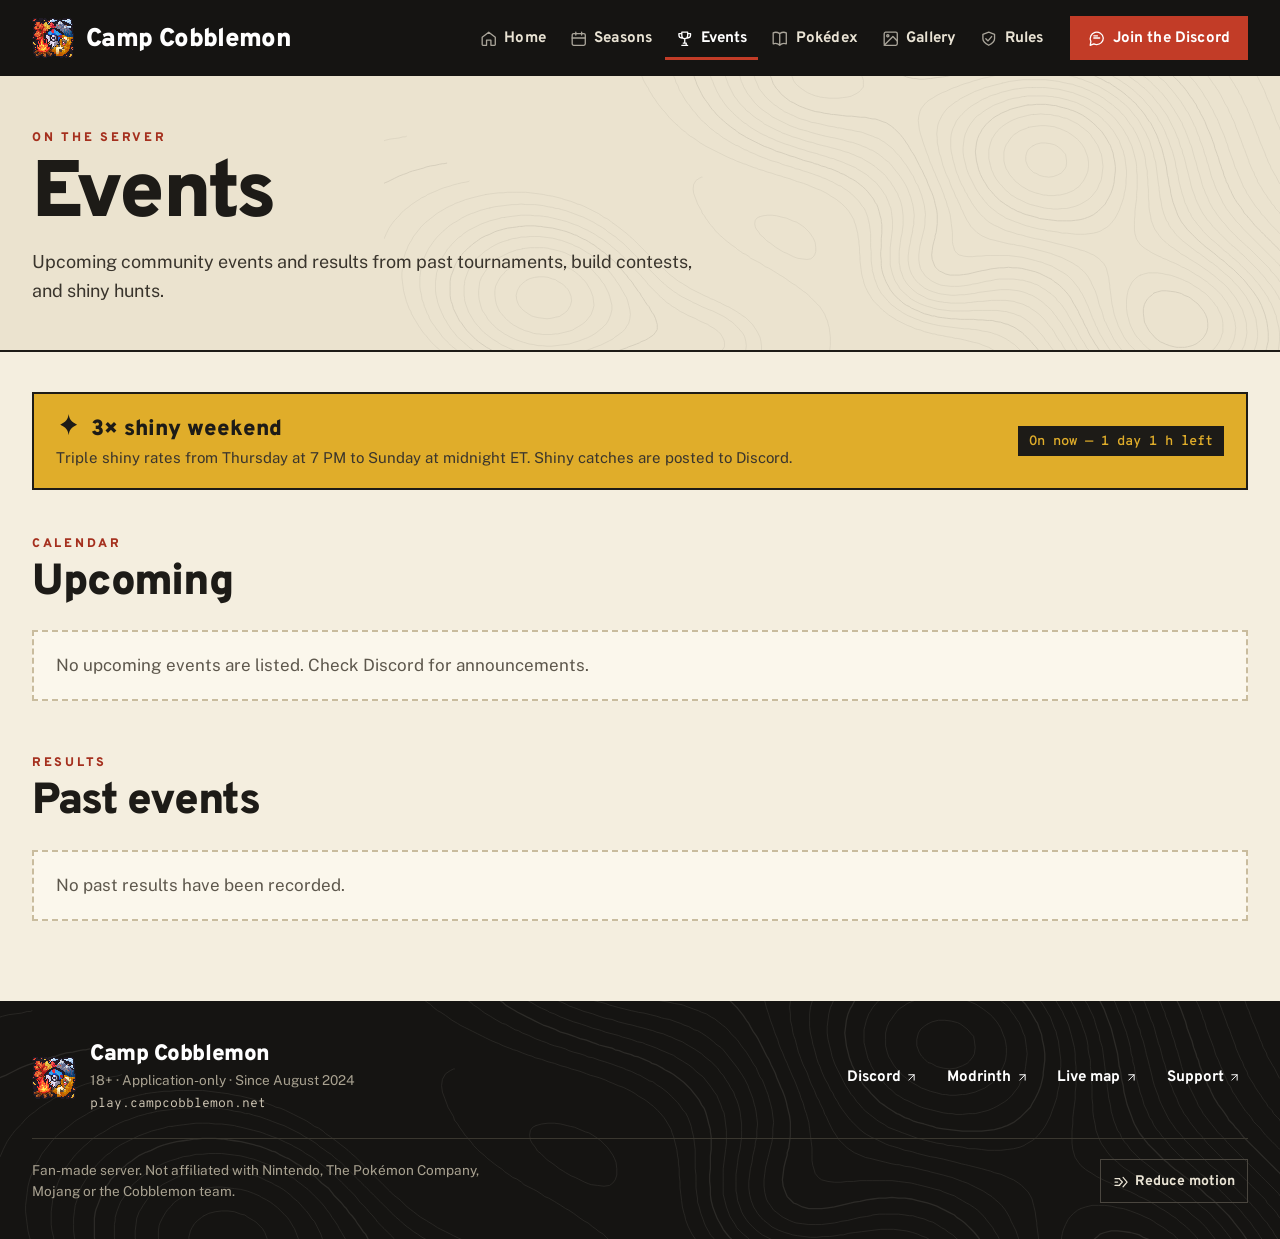
==== events.html @ f48741c9 "Brochure redesign: fix reviewer issues - Pokedex/Gallery no longer vanish on short screens: arrival " ====
<!doctype html>
<html lang="en">
<head>
  <meta charset="utf-8">
  <meta name="viewport" content="width=device-width, initial-scale=1">
  <title>Events · Camp Cobblemon</title>
  <meta name="description" content="Camp Cobblemon events: tournaments, build contests, shiny hunts — upcoming and past, with results and trophies.">
  <meta property="og:site_name" content="Camp Cobblemon">
  <meta property="og:type" content="website">
  <meta property="og:url" content="https://campcobblemon.net/events.html">
  <meta property="og:title" content="Events · Camp Cobblemon">
  <meta property="og:description" content="Tournaments, build contests, shiny hunts — upcoming and past, with results and trophies.">
  <meta property="og:image" content="https://campcobblemon.net/assets/season2/banner.jpg">
  <meta name="twitter:card" content="summary_large_image">
  <meta name="theme-color" content="#151412">
  <link rel="icon" href="assets/logo.png">
  <link rel="preconnect" href="https://fonts.googleapis.com">
  <link rel="preconnect" href="https://fonts.gstatic.com" crossorigin>
  <link href="https://fonts.googleapis.com/css2?family=Overpass:wght@600;700;800;900&family=Overpass+Mono:wght@500;600&family=Public+Sans:wght@400;500;600;700&display=swap" rel="stylesheet">
  <script>try{document.documentElement.setAttribute("data-motion",matchMedia("(prefers-reduced-motion: reduce)").matches||localStorage.getItem("camp-motion")==="reduced"?"reduced":"full")}catch(e){}</script>
  <link rel="stylesheet" href="site.css?v=4ede66f1">
</head>
<body>
<a class="skip-link" href="#main">Skip to content</a>

<header class="site-header">
  <div class="wrap">
    <a class="brand" href="index.html"><img src="assets/logo.png" alt=""><span>Camp Cobblemon</span></a>
    <button class="nav-toggle" type="button" aria-expanded="false" aria-controls="primary-nav" hidden><svg class="icon" aria-hidden="true" focusable="false"><use href="assets/icons.svg#menu"></use></svg>Menu</button>
    <nav class="nav" id="primary-nav" aria-label="Main navigation">
      <a href="index.html"><svg class="icon" aria-hidden="true" focusable="false"><use href="assets/icons.svg#home"></use></svg>Home</a>
      <a href="seasons.html"><svg class="icon" aria-hidden="true" focusable="false"><use href="assets/icons.svg#calendar"></use></svg>Seasons</a>
      <a href="events.html" class="active" aria-current="page"><svg class="icon" aria-hidden="true" focusable="false"><use href="assets/icons.svg#events"></use></svg>Events</a>
      <a href="pokedex.html"><svg class="icon" aria-hidden="true" focusable="false"><use href="assets/icons.svg#book"></use></svg>Pokédex</a>
      <a href="gallery.html"><svg class="icon" aria-hidden="true" focusable="false"><use href="assets/icons.svg#gallery"></use></svg>Gallery</a>
      <a href="rules.html"><svg class="icon" aria-hidden="true" focusable="false"><use href="assets/icons.svg#shield"></use></svg>Rules</a>
      <a class="btn btn-primary" data-link="discord" href="https://discord.com/invite/fWGNXbbjsd" target="_blank" rel="noopener"><svg class="icon" aria-hidden="true" focusable="false"><use href="assets/icons.svg#chat"></use></svg>Join the Discord</a>
    </nav>
  </div>
</header>

<main id="main" tabindex="-1">

  <div class="page-head">
    <div class="wrap">
      <p class="kicker">On the server</p>
      <h1>Events</h1>
      <p class="lede">Upcoming community events and results from past tournaments, build contests, and shiny hunts.</p>
    </div>
  </div>

  <div class="wrap page-body">

    <div class="strip" id="shiny-strip">
      <div class="strip-main"><span class="strip-title"><svg class="icon" aria-hidden="true" focusable="false"><use href="assets/icons.svg#sparkle"></use></svg>3× shiny weekend</span><span class="strip-sub">Triple shiny rates from Thursday at 7 PM to Sunday at midnight ET. Shiny catches are posted to Discord.</span></div>
      <span class="tag" id="shiny-status">Checking…</span>
    </div>

    <section class="section">
      <div class="section-head"><div><p class="kicker">Calendar</p><h2>Upcoming</h2></div></div>
      <div class="event-list" id="events-upcoming"><p class="empty">Loading…</p></div>
    </section>

    <section class="section">
      <div class="section-head"><div><p class="kicker">Results</p><h2>Past events</h2></div></div>
      <div class="event-list" id="events-past"></div>
    </section>

  </div>

</main>

<footer class="site-footer">
  <div class="wrap">
    <div class="foot-brand"><img src="assets/logo.png" alt="" width="44" height="44"><div><strong>Camp Cobblemon</strong><span>18+ · Application-only · Since August 2024</span><span class="mono" data-address>play.campcobblemon.net</span></div></div>
    <nav aria-label="Footer links">
      <a data-link="discord" href="https://discord.com/invite/fWGNXbbjsd" target="_blank" rel="noopener">Discord<svg class="icon trail" aria-hidden="true" focusable="false"><use href="assets/icons.svg#external"></use></svg></a>
      <a data-link="modrinth" href="https://modrinth.com/modpack/camp-cobblemon-modpack" target="_blank" rel="noopener">Modrinth<svg class="icon trail" aria-hidden="true" focusable="false"><use href="assets/icons.svg#external"></use></svg></a>
      <a data-link="map" href="https://map.campcobblemon.net" target="_blank" rel="noopener">Live map<svg class="icon trail" aria-hidden="true" focusable="false"><use href="assets/icons.svg#external"></use></svg></a>
      <a data-link="paypal" href="https://paypal.me/campcobblemon" target="_blank" rel="noopener">Support<svg class="icon trail" aria-hidden="true" focusable="false"><use href="assets/icons.svg#external"></use></svg></a>
    </nav>
    <div class="foot-base">
      <p class="foot-note">Fan-made server. Not affiliated with Nintendo, The Pokémon Company, Mojang or the Cobblemon team.</p>
      <button class="motion-toggle" type="button" data-motion-toggle aria-pressed="false" hidden><svg class="icon" aria-hidden="true" focusable="false"><use href="assets/icons.svg#motion"></use></svg><span>Reduce motion</span></button>
    </div>
  </div>
</footer>

<script src="content.js?v=744ba8bd"></script>
<script src="site.js?v=68fffde1"></script>
</body>
</html>
---- site.css ----
/* Camp Cobblemon: a park-brochure field guide.
   Black bands, map-paper cream, trail red. Overpass for display, Public Sans for reading,
   Overpass Mono for data. Square corners; hard offset shadows on the panels that matter. */

:root {
  --band: #151412; --band-2: #2a2824; --band-line: #3a372f;
  --paper: #f4eedf; --paper-2: #ebe3cf; --paper-3: #e1d7bf; --card: #fbf7ec; --white: #fffaf0;
  --ink: #1d1b17; --ink-2: #3a352d; --muted: #5d574c; --line: #d8ccb2;
  --red: #c23c27; --red-2: #a5301e; --gold: #e0ad2a; --water: #3e7891; --green: #2f7a45;
  --on-band: #f4eedf; --on-band-2: #cfc6b4; --on-band-3: #a9a291;
  --head: "Overpass", "Segoe UI", system-ui, sans-serif;
  --body: "Public Sans", "Segoe UI", system-ui, sans-serif;
  --mono: "Overpass Mono", ui-monospace, Consolas, monospace;
  --shadow: 6px 6px 0 rgba(0, 0, 0, .33);
  --gutter: 32px;
}

/* ---------- base ---------- */
* { box-sizing: border-box; }
[hidden] { display: none !important; }
html { -webkit-text-size-adjust: 100%; }
body { margin: 0; background: var(--paper); color: var(--ink); font: 1.0625rem/1.6 var(--body); }
img { max-width: 100%; }
a { color: inherit; text-decoration-color: var(--red); text-decoration-thickness: 1.5px; text-underline-offset: .22em; }
a:hover { color: var(--red-2); }
p { margin: 0; }
h1, h2, h3 { margin: 0; font-family: var(--head); font-weight: 900; line-height: 1.05; letter-spacing: -.025em; overflow-wrap: break-word; }
h2 { font-size: clamp(2rem, 3.4vw, 2.875rem); letter-spacing: -.03em; }
button { font: inherit; }
.wrap { max-width: 1280px; margin: 0 auto; padding-inline: var(--gutter); }
.mono { font-family: var(--mono); }
.muted { color: var(--muted); }
.faint { color: var(--muted); }
.sr-only { position: absolute; width: 1px; height: 1px; padding: 0; margin: -1px; overflow: hidden; clip-path: inset(50%); white-space: nowrap; border: 0; }
:focus-visible { outline: 3px solid var(--water); outline-offset: 3px; }
.site-header :focus-visible, .site-footer :focus-visible, .sheet-head :focus-visible, .compare-tray :focus-visible,
.modal-hd :focus-visible, .lightbox :focus-visible, .landscape-credit:focus-visible, .video-toggle:focus-visible { outline-color: var(--gold); }
.skip-link { position: fixed; top: 12px; left: 12px; z-index: 100; padding: 12px 18px 10px; background: var(--band); color: var(--on-band); font: 800 1rem var(--head); border: 2px solid var(--gold); transform: translateY(-200%); }
.skip-link:focus { transform: none; color: var(--on-band); }

/* Icons accompany text; decorative SVGs are hidden from assistive technology. */
.icon { display: inline-block; width: 1.15em; height: 1.15em; flex-shrink: 0; vertical-align: -.18em; pointer-events: none; }
a > .icon:first-child, button > .icon:first-child, .lbl > .icon:first-child, label > .icon:first-child, .tag > .icon:first-child, .strip-title > .icon:first-child { margin-right: .45em; }
.icon.trail { width: .85em; height: .85em; margin-left: .3em; vertical-align: -.08em; }

/* small letter-spaced labels */
.kicker { margin: 0 0 10px; font: 800 .78rem/1 var(--head); letter-spacing: .22em; text-transform: uppercase; color: var(--red-2); }
.lbl { display: inline-block; margin-right: 6px; font: 800 .75rem/1.4 var(--head); letter-spacing: .14em; text-transform: uppercase; color: var(--muted); }
.tag { display: inline-flex; align-items: center; align-self: flex-start; padding: 5px 8px 3px; border: 1.5px solid var(--ink); background: transparent; color: var(--ink); font: 800 .6875rem/1.1 var(--head); letter-spacing: .14em; text-transform: uppercase; white-space: nowrap; }
.current .tag, .tag.current { background: var(--red); border-color: var(--red); color: #fff; }
.upcoming .tag { background: var(--ink); color: var(--paper); }
.tag.shiny-badge { background: var(--gold); border-color: var(--gold); color: var(--ink); }
.panel-hd { margin: 0; display: flex; justify-content: space-between; gap: 12px; padding: 10px 16px 8px; background: var(--band); color: var(--on-band); font: 800 .72rem/1.2 var(--head); letter-spacing: .18em; text-transform: uppercase; }

/* pictogram squares, numbered like the places on a park map */
.picto { position: relative; flex: none; display: grid; place-items: center; width: 40px; height: 40px; border-radius: 4px; background: var(--band); color: #fff; }
.picto .icon { width: 22px; height: 22px; margin: 0; vertical-align: 0; }
.picto b { position: absolute; top: -8px; right: -8px; display: grid; place-items: center; width: 22px; height: 22px; padding-top: 2px; border: 2px solid var(--paper); border-radius: 50%; background: var(--red); color: #fff; font: 900 .72rem/1 var(--head); }

/* ---------- buttons, links, pills ---------- */
.btn { display: inline-flex; align-items: center; justify-content: center; max-width: 100%; min-height: 46px; padding: 12px 18px 10px; border: 2px solid var(--ink); border-radius: 0; background: transparent; color: var(--ink); font: 800 1rem/1.15 var(--head); letter-spacing: .01em; text-decoration: none; cursor: pointer; }
.btn-primary { background: var(--red); border-color: var(--red); color: #fff; }
.btn-primary:hover { background: var(--red-2); border-color: var(--red-2); color: #fff; }
.btn-outline { background: var(--white); }
.btn-outline:hover { background: var(--ink); color: var(--paper); }
.btn-dark { background: var(--ink); color: var(--paper); }
.btn-dark:hover { background: #000; color: #fff; }
.btn-lg { min-height: 52px; padding: 14px 22px 12px; font-size: 1.0625rem; }
.more { display: inline-flex; align-items: center; gap: 8px; min-height: 44px; font: 800 .95rem/1.2 var(--head); color: var(--ink); text-decoration: underline; text-decoration-color: var(--red); text-decoration-thickness: 2px; text-underline-offset: 5px; }
.more > .icon { width: 1em; height: 1em; }
.actions { display: flex; flex-wrap: wrap; align-items: center; gap: 12px; }

.pill { display: inline-flex; align-items: center; justify-content: center; min-height: 44px; padding: 9px 14px 7px; border: 2px solid var(--ink); border-radius: 0; background: var(--white); color: var(--ink); font: 700 .9375rem/1.1 var(--head); cursor: pointer; }
.pill:hover { background: var(--paper-2); }
.pill.active { background: var(--ink); color: var(--paper); }
.pill:disabled { opacity: .45; cursor: default; background: var(--white); }
.pill.small { padding: 8px 12px 6px; font-size: .875rem; }
.pill .faint { margin-left: 6px; font: 600 .78em var(--mono); color: inherit; opacity: .72; font-variant-numeric: tabular-nums; }

/* ---------- header band ---------- */
.site-header { background: var(--band); color: var(--on-band); }
.site-header .wrap { display: flex; flex-wrap: wrap; align-items: center; gap: 12px 20px; min-height: 76px; padding-block: 14px; }
.brand { display: flex; align-items: center; gap: 12px; min-width: 0; min-height: 44px; color: #fff; text-decoration: none; }
.brand:hover { color: var(--gold); }
.brand img { width: 42px; height: 42px; flex-shrink: 0; image-rendering: pixelated; }
.brand span { padding-top: 4px; font: 900 1.6rem/1 var(--head); letter-spacing: -.025em; white-space: nowrap; }
.nav { display: flex; flex-wrap: wrap; align-items: center; gap: 2px; margin-left: auto; }
.nav a { display: inline-flex; align-items: center; min-height: 44px; padding: 10px 11px 8px; color: #e9e3d4; font: 700 .95rem/1 var(--head); letter-spacing: .01em; text-decoration: none; }
.nav a .icon { opacity: .7; }
.nav a:hover { background: var(--band-2); color: #fff; }
.nav a.active { color: #fff; box-shadow: inset 0 -3px var(--red); }
.nav a.active .icon { opacity: 1; }
.nav .btn { margin-left: 14px; padding: 12px 16px 10px; color: #fff; }
.nav .btn:hover { background: var(--red-2); color: #fff; }
.nav .btn .icon { opacity: 1; }
.nav-toggle { display: inline-flex; align-items: center; margin-left: auto; min-height: 44px; padding: 9px 14px 7px; border: 2px solid #4a463f; background: none; color: #fff; font: 800 .95rem/1 var(--head); cursor: pointer; }
.nav-toggle:hover, .nav-toggle[aria-expanded="true"] { background: var(--band-2); border-color: #8a8478; }

/* ---------- footer band ---------- */
.site-footer { position: relative; isolation: isolate; overflow: hidden; background: var(--band); color: var(--on-band-2); font-size: .9rem; }
.site-footer::before { content: ""; position: absolute; inset: 0; z-index: -1; background: var(--on-band); opacity: .1;
  -webkit-mask: url(assets/contours.svg) right center / cover no-repeat; mask: url(assets/contours.svg) right center / cover no-repeat; }
.site-footer .wrap { display: grid; grid-template-columns: minmax(0, 1fr) auto; align-items: center; gap: 24px 36px; padding-block: 40px 36px; }
.foot-brand { display: flex; align-items: center; gap: 14px; }
.foot-brand img { width: 44px; height: 44px; image-rendering: pixelated; }
.foot-brand strong { display: block; padding-top: 3px; color: #fff; font: 900 1.4rem/1 var(--head); letter-spacing: -.02em; }
.foot-brand span { display: block; margin-top: 4px; font-size: .85rem; color: var(--on-band-3); }
.foot-brand .mono { margin-top: 2px; font-size: .8rem; color: var(--on-band-2); }
.site-footer nav { display: flex; flex-wrap: wrap; justify-content: flex-end; gap: 4px 22px; }
.site-footer nav a { display: inline-flex; align-items: center; min-height: 44px; color: #fff; font: 700 .95rem/1 var(--head); text-decoration: none; }
.site-footer nav a:hover { color: var(--gold); }
.foot-base { grid-column: 1 / -1; display: flex; flex-wrap: wrap; align-items: center; justify-content: space-between; gap: 14px 24px; padding-top: 20px; border-top: 1px solid var(--band-line); }
.foot-note { max-width: 60ch; color: var(--on-band-3); font-size: .85rem; }
.motion-toggle { display: inline-flex; align-items: center; min-height: 44px; padding: 9px 12px 7px; border: 1.5px solid #4a463f; background: transparent; color: #e9e3d4; font: 700 .875rem/1 var(--head); cursor: pointer; }
.motion-toggle:hover { border-color: #8a8478; color: #fff; }
.motion-toggle[aria-pressed="true"] { background: var(--gold); border-color: var(--gold); color: var(--ink); }
.motion-toggle:disabled { cursor: default; }

/* ---------- sections ---------- */
.section { display: flex; flex-direction: column; gap: 24px; padding-block: 72px; }
.section > .wrap { display: flex; flex-direction: column; gap: 24px; width: 100%; min-width: 0; }
#support { padding-top: 0; }
.section-head { display: flex; flex-wrap: wrap; align-items: flex-end; justify-content: space-between; gap: 12px 24px; }
.section-head > div > .kicker:last-child { margin-bottom: 0; }
.section-head > p { color: var(--muted); font-size: .9rem; }
.card { display: flex; flex-direction: column; gap: 8px; min-width: 0; padding: 22px; background: var(--card); border: 1.5px solid var(--line); }
.card p { color: var(--ink-2); font-size: 1rem; }
.empty { color: var(--muted); padding: 8px 0; }
.results-count { font: 600 .85rem/1.4 var(--mono); color: var(--muted); }

/* sub-page heads: a paper band with quiet contour lines */
.page-head { position: relative; isolation: isolate; overflow: hidden; background: var(--paper-2); border-bottom: 2px solid var(--ink); }
.page-head::before { content: ""; position: absolute; inset: 0 0 0 30%; z-index: -1; background: var(--ink); opacity: .11;
  -webkit-mask: url(assets/contours.svg) left center / cover no-repeat; mask: url(assets/contours.svg) left center / cover no-repeat; }
.page-head .wrap { display: flex; flex-direction: column; align-items: flex-start; gap: 14px; padding-block: 56px 44px; }
.page-head .kicker { margin: 0; }
.page-head h1 { font-size: clamp(2.75rem, 7vw, 5rem); line-height: .95; letter-spacing: -.035em; }
.page-head .lede { max-width: 62ch; font-size: 1.125rem; color: var(--ink-2); text-wrap: pretty; }
.page-meta { padding: 5px 9px 3px; border: 1.5px solid var(--ink); background: var(--white); font-size: .85rem; font-weight: 600; }
.page-body { padding-block: 40px 80px; }
.page-body > .section { padding-block: 0 56px; }
.page-body > .section:last-child { padding-bottom: 0; }

/* dropdowns */
.dropdown { min-width: 0; padding: 0 20px; background: var(--card); border: 1.5px solid var(--ink); }
.dropdown summary { display: flex; flex-wrap: wrap; align-items: center; gap: 4px 12px; padding: 14px 0 12px; list-style: none; cursor: pointer; font: 800 1.125rem/1.2 var(--head); }
.dropdown summary::-webkit-details-marker { display: none; }
.dropdown summary::before { content: "+"; display: grid; place-items: center; width: 24px; height: 24px; padding-top: 2px; background: var(--band); color: var(--on-band); font: 900 1rem/1 var(--head); }
.dropdown[open] summary::before { content: "\2212"; }
.dropdown summary .faint { font: 600 .85rem var(--mono); }

/* ---------- home: season strip ---------- */
.season-announcement { background: var(--paper-2); border-bottom: 2px solid var(--ink); font-size: .9375rem; }
.season-announcement .wrap { display: flex; flex-wrap: wrap; align-items: center; gap: 8px 16px; padding-block: 9px; }
.season-announcement .tag { background: var(--red); border-color: var(--red); color: #fff; }
.season-announcement a { display: inline-flex; align-items: center; gap: 6px; min-height: 36px; margin-left: auto; font: 800 .9375rem var(--head); }

/* ---------- home: video hero with a brochure panel ---------- */
.hero { position: relative; isolation: isolate; overflow: hidden; background: var(--band); border-bottom: 2px solid var(--ink); }
.hero-landscape { position: absolute; inset: 0; z-index: -2; width: 100%; height: 100%; object-fit: cover; object-position: center 45%; }
.hero::after { content: ""; position: absolute; inset: 0; z-index: -1; background: linear-gradient(90deg, rgba(21, 20, 18, .5), rgba(21, 20, 18, .12) 48%, rgba(21, 20, 18, 0) 70%); }
.hero-inner { display: flex; align-items: center; justify-content: space-between; gap: 24px; min-height: clamp(560px, 76vh, 760px); padding-block: 48px; }
.hero-panel { width: min(500px, 100%); background: var(--paper); border: 2px solid var(--band); box-shadow: var(--shadow); }
.hero-copy { display: flex; flex-direction: column; align-items: flex-start; gap: 16px; padding: 22px 24px 20px; }
.hero h1 { font-size: clamp(2.125rem, 3.3vw, 2.75rem); line-height: 1; letter-spacing: -.03em; }
.hero h1 span { color: var(--red); }
.hero .lede { color: var(--ink-2); font-size: 1.0625rem; line-height: 1.55; text-wrap: pretty; }
.server-address { display: flex; flex-direction: column; align-items: flex-start; gap: 6px; width: 100%; padding-top: 14px; border-top: 1.5px solid var(--line); }
.server-address .lbl { margin: 0; }
.server-address button { min-height: 44px; padding: 9px 12px 7px; border: 1.5px solid var(--ink); background: #fff; color: var(--ink); font: 600 1rem/1.2 var(--mono); cursor: pointer; overflow-wrap: anywhere; text-align: left; }
.server-address button:hover { background: var(--ink); color: var(--paper); }
.copy-error { color: var(--red-2); font-size: .875rem; }
.status { display: flex; flex-wrap: wrap; align-items: center; gap: 6px 10px; font: 600 .875rem/1.3 var(--mono); }
.status-text { font-weight: 600; }
.status-players { color: var(--muted); }
.dot { width: 9px; height: 9px; flex-shrink: 0; border-radius: 50%; background: #8f887a; }
.online .dot { background: #2fa65f; box-shadow: 0 0 0 3px rgba(47, 166, 95, .22); }
.offline .dot { background: var(--red); }
.status .tag { font-family: var(--mono); font-weight: 600; letter-spacing: .02em; text-transform: none; font-size: .78rem; }
.hero-note { font: 600 .8rem/1.3 var(--mono); color: var(--muted); }
.hero-tools { flex: none; align-self: flex-end; display: flex; align-items: stretch; gap: 6px; }
.landscape-credit { display: flex; flex-direction: column; justify-content: center; gap: 2px; min-height: 44px; padding: 8px 12px 6px; background: rgba(21, 20, 18, .82); color: #fff; font: 600 .78rem/1.3 var(--mono); text-decoration: none; }
.video-toggle { flex: none; display: grid; place-items: center; width: 44px; min-height: 44px; padding: 0; border: 0; background: rgba(21, 20, 18, .82); color: #fff; cursor: pointer; }
.video-toggle:hover { color: var(--gold); }
.video-toggle .icon { width: 18px; height: 18px; margin: 0; }
.landscape-credit span { color: var(--on-band-2); }
.landscape-credit strong { font: 800 .95rem/1.2 var(--head); }
.landscape-credit:hover { color: var(--gold); }
.shiny-badge .icon { width: .95em; height: .95em; margin-right: .4em; vertical-align: -.12em; }

/* key strip under the hero, after a map key */
.key-strip { background: var(--paper); border-bottom: 2px solid var(--ink); }
.key-strip .wrap { display: grid; grid-template-columns: auto minmax(0, 1fr); align-items: center; gap: 12px 32px; padding-block: 16px; }
.key-title { font: 900 .8rem/1 var(--head); letter-spacing: .22em; text-transform: uppercase; }
.key-list { display: grid; grid-template-columns: repeat(4, minmax(0, 1fr)); gap: 4px 16px; margin: 0; padding: 0; list-style: none; }
.key-list a { display: flex; align-items: center; gap: 12px; min-height: 56px; padding: 6px; color: var(--ink); text-decoration: none; }
.key-list a:hover { background: var(--paper-2); color: var(--ink); }
.key-list strong { display: block; font: 800 1rem/1.15 var(--head); }
.key-list small { display: block; color: var(--muted); font-size: .8125rem; line-height: 1.3; }

/* custom Pokémon */
.camp-field-guide .wrap { display: grid; grid-template-columns: minmax(0, .9fr) minmax(0, 1.5fr); align-items: center; gap: 48px; }
.field-guide-copy { display: flex; flex-direction: column; align-items: flex-start; gap: 18px; }
.field-guide-copy .kicker { margin: 0; }
.field-guide-copy p:not(.kicker) { max-width: 40ch; color: var(--ink-2); }
.specimen-lineup { display: grid; grid-template-columns: repeat(3, minmax(0, 1fr)); gap: 16px; }
.specimen-lineup figure { margin: 0; min-width: 0; background: var(--card); border: 1.5px solid var(--ink); }
.specimen-lineup img { display: block; width: 100%; height: 210px; padding: 16px; object-fit: contain; border-bottom: 1.5px solid var(--ink); }
.specimen-lineup figcaption { display: flex; flex-direction: column; gap: 2px; padding: 10px 12px 9px; }
.specimen-lineup strong { font: 800 1rem/1.2 var(--head); }
.specimen-lineup figcaption span { font: 600 .75rem/1.3 var(--mono); color: var(--muted); }

/* field-guide art: a lit specimen card on faint graph paper */
.art, .specimen-lineup img { background-color: #f1e8cf;
  background-image: linear-gradient(rgba(120, 90, 50, .07) 1px, transparent 1px), linear-gradient(90deg, rgba(120, 90, 50, .07) 1px, transparent 1px), radial-gradient(ellipse at 50% 65%, #fffaf0 0%, #f1e8cf 62%, #e4d8b9 100%);
  background-size: 22px 22px, 22px 22px, 100% 100%; background-position: center; }

/* community builds */
.camp-gallery { background: var(--paper-2); border-block: 2px solid var(--ink); }
.camp-gallery .wrap { display: grid; grid-template-columns: minmax(0, 1fr) minmax(0, 2.6fr); align-items: start; gap: 36px; }
.builds-copy { align-self: center; display: flex; flex-direction: column; align-items: flex-start; gap: 14px; }
.builds-copy .kicker { margin: 0; }
.gallery-note { color: var(--ink-2); }
.thumbs-3 { display: grid; grid-template-columns: minmax(0, 2fr) minmax(0, 1fr); gap: 14px; }
.thumbs-3 a { position: relative; display: block; overflow: hidden; background: var(--band); border: 2px solid var(--ink); color: var(--ink); text-decoration: none; }
.thumbs-3 img { display: block; width: 100%; height: auto; aspect-ratio: 16 / 9; object-fit: cover; }
.thumbs-3 a:first-child { grid-row: 1 / span 2; }
.thumbs-3 a:first-child img { position: absolute; inset: 0; height: 100%; aspect-ratio: auto; }
.ph-cap { position: absolute; left: 0; bottom: 0; display: flex; align-items: center; gap: 8px; max-width: calc(100% - 16px); padding: 6px 10px 4px 6px; background: var(--paper); border-top: 2px solid var(--ink); border-right: 2px solid var(--ink); font: 800 .8125rem/1.2 var(--head); }
.ph-cap b { flex: none; display: grid; place-items: center; width: 20px; height: 20px; padding-top: 2px; border-radius: 50%; background: var(--red); color: #fff; font: 900 .6875rem/1 var(--head); }

/* how to join: the back of the brochure */
.sheet { background: var(--card); border: 2px solid var(--ink); box-shadow: var(--shadow); }
.sheet-head { position: relative; isolation: isolate; overflow: hidden; display: grid; grid-template-columns: auto minmax(0, 1fr) auto; align-items: end; gap: 16px 40px; padding: 28px 28px 24px; background: var(--band); color: #fff; }
.sheet-head::before { content: ""; position: absolute; inset: 0; z-index: -1; background: var(--on-band); opacity: .09;
  -webkit-mask: url(assets/contours.svg) center / cover no-repeat; mask: url(assets/contours.svg) center / cover no-repeat; }
.sheet-head .kicker { color: var(--gold); }
.join-intro { max-width: 46ch; color: var(--on-band-2); }
.sheet-head .more { color: #fff; text-decoration-color: var(--gold); }
.sheet-head .more:hover { color: var(--gold); }
.join-steps { display: grid; grid-template-columns: repeat(4, minmax(0, 1fr)); margin: 0; padding: 0; list-style: none; }
.join-steps .step { display: flex; flex-direction: column; align-items: flex-start; gap: 8px; padding: 26px 22px 22px; border-left: 1.5px solid var(--line); min-width: 0; }
.join-steps .step:first-child { border-left: 0; }
.join-steps .picto { width: 48px; height: 48px; margin-bottom: 8px; }
.join-steps .picto .icon { width: 26px; height: 26px; }
.join-steps .picto b { border-color: var(--card); }
.join-steps strong { font: 900 1.25rem/1.15 var(--head); letter-spacing: -.015em; }
.join-steps p { color: var(--ink-2); font-size: .975rem; overflow-wrap: anywhere; }
.join-steps p .mono { font-size: .92em; font-weight: 600; }
.join-steps .more { margin-top: auto; font-size: .9rem; }
.bot-note { display: flex; align-items: center; gap: 16px; padding: 16px 22px; background: var(--paper-2); border-top: 2px solid var(--ink); }
.bot-note img { flex: none; width: 64px; height: 64px; }
.bot-note p { color: var(--ink-2); font-size: .9375rem; line-height: 1.55; }
.discord-widget { margin-top: 8px; }
.discord-widget iframe { display: block; width: 100%; max-width: 500px; height: 380px; margin: 0 0 20px; border: 1.5px solid var(--ink); background: var(--card); }

/* modpack */
.modpack { background: var(--paper-2); border-block: 2px solid var(--ink); }
.chips { display: grid; grid-template-columns: repeat(4, minmax(0, 1fr)); gap: 0 24px; }
.chip { display: flex; gap: 8px; padding: 8px 0 6px; border-bottom: 1px solid #cdbf9f; font: 700 .9375rem/1.3 var(--head); }
.chip::before { content: ""; flex: none; width: 6px; height: 11px; margin: 2px 5px 0 3px; border: solid var(--red); border-width: 0 2.5px 2.5px 0; transform: rotate(45deg); }
.cards-4 { display: grid; grid-template-columns: repeat(4, minmax(0, 1fr)); gap: 16px; }
#modpack-ours { grid-template-columns: repeat(2, minmax(0, 1fr)); }
#modpack-ours .card { background: var(--white); border: 2px solid var(--ink); }
#modpack-ours strong { font: 900 1.15rem/1.2 var(--head); }
.modlist { padding-bottom: 18px; }
.modlist h3 { margin: 12px 0 8px; font-size: 1.05rem; letter-spacing: -.01em; }
.modlist h3 .faint { font: 600 .8rem var(--mono); }
.modlist ul { columns: 3; column-gap: 28px; margin: 0 0 18px; padding: 0; list-style: none; font-size: .9375rem; }
.modlist li { break-inside: avoid; padding: 3px 0; }
.modlist a { color: var(--ink-2); text-decoration: none; }
.modlist a:hover { color: var(--red-2); text-decoration: underline; }
.ours-tag { margin-left: 4px; padding: 2px 5px 1px; background: var(--red); color: #fff; font: 800 .6875rem/1 var(--head); letter-spacing: .12em; text-transform: uppercase; vertical-align: 2px; }

/* seasons on the home page */
.seasons { display: grid; grid-template-columns: repeat(3, minmax(0, 1fr)); background: var(--card); border: 2px solid var(--ink); }
a.season { gap: 10px; padding: 24px; border: 0; border-left: 1.5px solid var(--line); color: var(--ink); text-decoration: none; }
a.season:first-child { border-left: 0; }
a.season:hover { background: var(--white); color: var(--ink); }
.season h3 { font-size: 1.75rem; }
.season .dates { font: 600 .8125rem/1.4 var(--mono); color: var(--muted); }
.season p { font-size: .975rem; }

/* support */
.support { background: var(--card); border: 2px solid var(--ink); box-shadow: var(--shadow); }
.support-body { display: grid; grid-template-columns: minmax(0, 1fr) auto; align-items: center; gap: 24px 40px; padding: 28px; }
.support-copy { display: flex; flex-direction: column; gap: 12px; max-width: 66ch; }
.support-copy .kicker { margin: 0; }
.support-copy p:not(.kicker) { color: var(--ink-2); }
.goals { grid-column: 1 / -1; display: flex; flex-direction: column; gap: 14px; padding-top: 22px; border-top: 1.5px solid var(--line); }
.goals .section-head { align-items: baseline; }
.goals .section-head h3 { font-size: 1.25rem; }
.goals .section-head .muted { font: 600 .875rem var(--mono); }
.goal { padding: 14px 16px 16px; background: var(--white); border: 1.5px solid var(--ink); }
.goal-head { display: flex; flex-wrap: wrap; align-items: baseline; justify-content: space-between; gap: 6px 12px; }
.goal-head strong { font: 800 1.0625rem/1.25 var(--head); }
.goal-sum { font: 600 .875rem var(--mono); white-space: nowrap; font-variant-numeric: tabular-nums; }
.goal-sum .faint { color: var(--muted); }
.goal-detail { margin-top: 4px; color: var(--ink-2); font-size: .9375rem; }
.goal-bar { height: 10px; margin-top: 12px; background: var(--paper-3); overflow: hidden; }
.goal-bar i { display: block; height: 100%; background: repeating-linear-gradient(-45deg, var(--red) 0 8px, #d4523b 8px 16px); }
.goal.done .goal-bar i { background: var(--ink); }
.goal-sketch { margin: 12px 0 0; }
.goal-sketch img { display: block; width: 100%; max-width: 560px; background: #fff; border: 1.5px solid var(--ink); }
.goal-sketch figcaption { margin-top: 6px; font: 600 .75rem var(--mono); color: var(--muted); }

/* ---------- seasons page ---------- */
.season-full { display: flex; flex-direction: column; gap: 24px; padding: 48px 0; border-top: 2px solid var(--ink); scroll-margin-top: 24px; }
.season-full:first-child { padding-top: 8px; border-top: 0; }
.season-head { display: flex; align-items: center; gap: 32px; }
.season-logo { flex-shrink: 0; width: 160px; height: 160px; padding: 16px; background: var(--paper-2); border: 2px solid var(--ink); image-rendering: pixelated; }
.season-copy { display: flex; flex-direction: column; align-items: flex-start; gap: 10px; }
.season-copy h2 { font-size: clamp(2.5rem, 5vw, 4rem); line-height: .95; letter-spacing: -.035em; }
.season-copy .dates { font: 600 .875rem/1.4 var(--mono); color: var(--muted); }
.season-copy .blurb { max-width: 62ch; color: var(--ink-2); }
.season-copy .actions { margin-top: 6px; }
.season-banner { margin: 0; max-width: 960px; }
.season-banner img { display: block; width: 100%; height: auto; border: 2px solid var(--ink); }
.season-banner figcaption { margin-top: 8px; font: 600 .78rem var(--mono); color: var(--muted); }

/* photo grids (gallery + seasons) */
.grid-gallery { display: grid; grid-template-columns: repeat(2, minmax(0, 1fr)); gap: 32px 24px; }
.grid-gallery a { display: block; min-width: 0; color: var(--ink); text-decoration: none; }
.grid-gallery a:first-child { grid-column: 1 / -1; }
.grid-gallery figure { position: relative; margin: 0; overflow: hidden; background: var(--band); border: 2px solid var(--ink); }
.grid-gallery img { display: block; width: 100%; height: auto; aspect-ratio: 16 / 9; object-fit: cover; }
.grid-gallery a:first-child img { aspect-ratio: 21 / 9; max-height: 520px; }
.grid-gallery a:hover figure { box-shadow: var(--shadow); }
.grid-gallery a:hover .shot-title { color: var(--red-2); }
.grid-gallery .ph-cap { flex-direction: column; align-items: flex-start; gap: 2px; max-width: min(85%, 460px); padding: 8px 12px 6px; }
.shot-title { font: 800 1.0625rem/1.25 var(--head); }
.shot-meta { font: 600 .8rem/1.35 var(--mono); color: var(--muted); }
.back-top { align-self: flex-start; }

/* lightbox */
.lightbox { position: fixed; inset: 0; z-index: 50; display: none; align-items: center; justify-content: center; padding: 24px 76px; background: rgba(21, 20, 18, .96); }
.lightbox.open { display: flex; }
.lb-figure { display: flex; flex-direction: column; align-items: center; gap: 12px; max-width: 100%; margin: 0; }
.lightbox .lb-figure img { display: block; width: auto; height: auto; max-width: 100%; max-height: calc(100vh - 185px); max-height: calc(100dvh - 185px); object-fit: contain; border: 2px solid var(--on-band); }
.lb-caption { display: flex; flex-direction: column; align-items: center; gap: 4px; color: var(--on-band); text-align: center; }
.lb-caption .shot-meta { color: var(--on-band-3); }
.lightbox button { position: absolute; display: grid; place-items: center; width: 48px; height: 48px; padding: 0 0 4px; border: 2px solid var(--on-band); background: var(--band); color: var(--on-band); font: 400 2rem/1 var(--body); cursor: pointer; }
.lightbox button:hover { background: var(--red); border-color: var(--red); color: #fff; }
.lightbox button { z-index: 1; }
.lb-close { top: 16px; right: 16px; }
.lb-prev { top: 50%; left: 14px; transform: translateY(-50%); }
.lb-next { top: 50%; right: 14px; transform: translateY(-50%); }
.lb-help { position: absolute; left: 12px; right: 12px; bottom: 44px; pointer-events: none; color: var(--on-band-3); font: 600 .8rem var(--mono); text-align: center; }
.lb-count { position: absolute; left: 0; right: 0; bottom: 16px; pointer-events: none; color: var(--on-band-2); font: 600 .85rem var(--mono); text-align: center; }

/* ---------- events page ---------- */
.strip { display: flex; flex-wrap: wrap; align-items: center; justify-content: space-between; gap: 14px 24px; margin-bottom: 48px; padding: 18px 22px; background: var(--card); border: 2px solid var(--ink); }
.strip.on { background: var(--gold); }
.strip-main { display: flex; flex-direction: column; gap: 4px; }
.strip-title { font: 900 1.375rem/1.15 var(--head); }
.strip-title .icon { color: var(--red-2); vertical-align: -.12em; }
.strip.on .strip-title .icon { color: var(--ink); }
.strip-sub { color: var(--ink-2); font-size: .9375rem; }
.strip .tag { align-self: center; padding: 7px 10px 5px; background: var(--white); font: 600 .85rem/1.2 var(--mono); letter-spacing: 0; text-transform: none; white-space: normal; }
.strip.on .tag { background: var(--ink); border-color: var(--ink); color: var(--gold); }
.event-list { display: grid; grid-template-columns: repeat(2, minmax(0, 1fr)); gap: 16px; }
.event-list > .empty { grid-column: 1 / -1; display: flex; flex-direction: column; align-items: flex-start; gap: 12px; padding: 20px 22px; background: var(--card); border: 2px dashed #c9bc9e; }
.event { gap: 10px; border: 1.5px solid var(--ink); }
.event .when { font: 600 .85rem/1.4 var(--mono); color: var(--red-2); }
.event h3 { font-size: 1.5rem; }
.event .meta { color: var(--muted); font-size: .875rem; }
.event ol { display: flex; flex-direction: column; gap: 4px; margin: 4px 0 0; padding: 0; list-style: none; }
.event ol li .medal { display: inline-block; width: 26px; }
.event .trophy { padding: 4px 12px; border-left: 3px solid var(--gold); color: var(--ink-2); font-size: .9375rem; }

/* ---------- rules page ---------- */
.rules { display: flex; flex-direction: column; }
.rules section { display: grid; grid-template-columns: minmax(0, .7fr) minmax(0, 1.6fr); gap: 0 56px; padding: 40px 0; border-top: 2px solid var(--ink); }
.rules section:first-child { padding-top: 8px; border-top: 0; }
.rules-head { grid-column: 1; grid-row: 1 / span 12; align-self: start; position: sticky; top: 24px; }
.rules-head h2 { font-size: clamp(1.75rem, 2.6vw, 2.375rem); }
.rule { grid-column: 2; display: flex; flex-direction: column; gap: 6px; padding: 16px 0 18px; border-bottom: 1.5px solid var(--line); overflow-wrap: anywhere; }
.rules-head + .rule { padding-top: 0; }
.rule h3 { font-size: 1.3rem; letter-spacing: -.015em; }
.rule p { color: var(--ink-2); }
.rules-stamp { grid-column: 2; padding-top: 18px; font: 600 .85rem var(--mono); color: var(--muted); }

/* ---------- pokédex ---------- */
.filters { display: flex; flex-wrap: wrap; align-items: center; gap: 8px; }
.series-filters { margin-top: -10px; gap: 6px; }
.series-filters .pill { border-width: 1.5px; border-color: #b9ab8b; color: var(--ink-2); }
.series-filters .pill.active { border-color: var(--ink); color: var(--paper); }
.dex-tools { display: flex; flex-wrap: wrap; align-items: flex-start; gap: 16px 20px; padding: 18px 20px; background: var(--card); border: 2px solid var(--ink); }
.field { display: flex; flex-direction: column; gap: 8px; min-width: 0; }
.field label { display: flex; align-items: center; min-height: 18px; font: 800 .72rem/1 var(--head); letter-spacing: .16em; text-transform: uppercase; }
.field label .icon { width: 1.3em; height: 1.3em; margin-right: .35em; }
.field-hint { color: var(--muted); font-size: .85rem; }
.search-field { flex: 1 1 280px; }
.field .search { width: 100%; }
.search { min-width: min(220px, 100%); max-width: 100%; min-height: 46px; padding: 10px 12px; border: 2px solid var(--ink); border-radius: 0; background: #fff; color: var(--ink); font: 1rem var(--body); }
select.search { font: 700 .95rem var(--head); cursor: pointer; }
.search:focus { outline: none; box-shadow: 0 0 0 3px var(--water); }
.search::-webkit-search-cancel-button { -webkit-appearance: none; appearance: none; width: 16px; height: 16px; margin-left: 8px; background: var(--ink); cursor: pointer;
  -webkit-mask: url("data:image/svg+xml,%3Csvg xmlns='http://www.w3.org/2000/svg' viewBox='0 0 16 16'%3E%3Cpath d='M3 3l10 10M13 3 3 13' stroke='black' stroke-width='2.2' stroke-linecap='square'/%3E%3C/svg%3E") center / contain no-repeat; mask: url("data:image/svg+xml,%3Csvg xmlns='http://www.w3.org/2000/svg' viewBox='0 0 16 16'%3E%3Cpath d='M3 3l10 10M13 3 3 13' stroke='black' stroke-width='2.2' stroke-linecap='square'/%3E%3C/svg%3E") center / contain no-repeat; }
.search::-webkit-search-cancel-button:hover { background: var(--red); }
.toggle { display: flex; align-items: center; gap: 8px; min-height: 46px; font: 700 .95rem var(--head); cursor: pointer; user-select: none; }
.toggle input { width: 20px; height: 20px; margin: 0; accent-color: var(--red); }
.dex-tools .toggle, .dex-tools > .pill { margin-top: 26px; }
.compare-tray { position: sticky; top: 12px; z-index: 5; display: flex; flex-wrap: wrap; align-items: center; gap: 10px 14px; padding: 10px 12px 10px 18px; background: var(--band); color: #fff; border: 2px solid var(--band); box-shadow: var(--shadow); }
.dialog-open .compare-tray { visibility: hidden; }
.compare-tray .lbl { margin: 0; color: var(--gold); }
.compare-names { margin-right: auto; font: 800 1rem/1.3 var(--head); }
.compare-tray .pill { background: transparent; border-color: #6b665c; color: #fff; }
.compare-tray .pill:hover { background: var(--band-2); }
.compare-tray #compare-open:not(:disabled) { background: var(--red); border-color: var(--red); }
.compare-tray #compare-open:disabled { opacity: .5; }

.dex { display: grid; grid-template-columns: repeat(4, minmax(0, 1fr)); gap: 18px; }
.mon { gap: 10px; padding: 0 0 16px; border: 1.5px solid var(--ink); }
.mon > :not(.art) { margin-inline: 16px; }
.art { position: relative; display: flex; align-items: center; justify-content: center; height: 210px; padding: 12px; }
.art img { max-width: 100%; max-height: 180px; object-fit: contain; filter: drop-shadow(0 6px 5px rgba(60, 40, 10, .16)); }
.mon .art { margin-bottom: 4px; border-bottom: 1.5px solid var(--ink); }
.mon h3 { font-size: 1.375rem; letter-spacing: -.02em; }
.sub { margin-top: 4px; font: 600 .78rem/1.35 var(--mono); color: var(--muted); }
.types { display: flex; flex-wrap: wrap; align-items: center; gap: 5px; }
.type { display: inline-block; padding: 5px 7px 3px; border-radius: 2px; font: 800 .75rem/1 var(--head); letter-spacing: .08em; text-transform: uppercase; }
.rarity { display: inline-flex; align-items: center; gap: 7px; margin-left: auto; padding: 4px 7px 2px; border: 1.5px solid var(--ink); background: var(--white); font: 800 .6875rem/1 var(--head); letter-spacing: .12em; text-transform: uppercase; white-space: nowrap; }
.rarity .pips { display: inline-flex; gap: 2px; margin-top: -2px; }
.rarity .pips i { width: 4px; height: 10px; background: var(--line); }
.rarity .pips i.on { background: var(--rar); box-shadow: inset 0 0 0 1px rgba(0, 0, 0, .2); }
.where { display: flex; flex-wrap: wrap; align-items: center; gap: 4px; }
.biome { display: inline-block; padding: 4px 7px 3px; background: var(--white); border: 1.5px solid var(--line); color: var(--ink-2); font: 600 .8rem/1.2 var(--body); }
.how, .mon .ability { color: var(--ink-2); font-size: .9rem; }
.mon dl { display: grid; grid-template-columns: auto minmax(0, 1fr); align-items: baseline; gap: 2px 12px; margin-block: 0; padding-top: 10px; border-top: 1.5px solid var(--line); font-size: .875rem; }
.mon dt { font: 800 .7rem/1.4 var(--head); letter-spacing: .14em; text-transform: uppercase; color: var(--muted); }
.mon dd { margin: 0; }
.mon dd.mono, .detail .date { font-size: .8125rem; font-weight: 600; }
.mon .card-actions { display: flex; flex-wrap: wrap; gap: 8px; margin-top: auto; padding-top: 4px; }
.mon .card-actions .pill { flex: 1 1 0; }
.mon .card-actions .pill:first-child { background: var(--ink); color: var(--paper); }
.mon .card-actions .pill:first-child:hover { background: #000; }
.mon .card-actions .pill.active { background: var(--gold); border-color: var(--ink); color: var(--ink); }
.new-tag { display: inline-block; margin-left: 8px; padding: 4px 6px 2px; background: var(--red); color: #fff; font: 800 .6875rem/1 var(--head); letter-spacing: .12em; text-transform: uppercase; vertical-align: 4px; }
.new-tag.updated { background: transparent; color: var(--red); box-shadow: inset 0 0 0 1.5px var(--red); }
.dex-empty { grid-column: 1 / -1; display: flex; flex-direction: column; align-items: flex-start; gap: 14px; padding: 28px; background: var(--card); border: 2px dashed #c9bc9e; }

table.evos { width: 100%; max-width: 820px; border-collapse: collapse; background: var(--card); border: 2px solid var(--ink); font-size: 1rem; }
table.evos th { padding: 11px 14px 8px; background: var(--band); color: var(--on-band); text-align: left; font: 800 .72rem/1 var(--head); letter-spacing: .16em; text-transform: uppercase; }
table.evos td { padding: 10px 14px; border-top: 1.5px solid var(--line); }
table.evos td:not(.how) { font: 800 1rem/1.3 var(--head); }
table.evos td.how { color: var(--ink-2); font-size: .95rem; }

/* modals: brochure panels */
.modal { position: fixed; inset: 0; z-index: 60; display: none; align-items: center; justify-content: center; padding: 24px; background: rgba(21, 20, 18, .62); }
.modal.open { display: flex; }
.modal-card { position: relative; width: 100%; max-width: 880px; max-height: 92vh; max-height: 92dvh; overflow: auto; background: var(--paper); border: 2px solid var(--band); box-shadow: var(--shadow); }
.modal-card.wide { max-width: 1000px; }
.modal-hd { position: sticky; top: 0; z-index: 3; display: flex; align-items: center; justify-content: space-between; gap: 12px; min-height: 46px; padding: 0 4px 0 18px; background: var(--band); color: var(--on-band); font: 800 .72rem/1 var(--head); letter-spacing: .18em; text-transform: uppercase; }
.modal-hd > span { padding-top: 2px; }
.modal-close { display: grid; place-items: center; width: 44px; height: 44px; padding: 0 0 3px; border: 0; background: none; color: var(--on-band); font: 400 1.9rem/1 var(--body); cursor: pointer; }
.modal-close:hover { color: var(--gold); }
.modal-close:focus-visible { outline-offset: -5px; }
.modal-body { padding: 24px 26px 28px; }
.detail { display: grid; grid-template-columns: 280px minmax(0, 1fr); gap: 28px; }
.detail .arts { display: flex; flex-direction: column; gap: 8px; }
.detail .arts .art { height: 210px; border: 1.5px solid var(--ink); }
.detail .arts .art img { max-height: 186px; }
.detail .arts .cap { margin-bottom: 6px; font: 600 .75rem var(--mono); color: var(--muted); text-align: center; }
.detail .info { display: flex; flex-direction: column; gap: 12px; min-width: 0; }
.detail h2 { font-size: 2.25rem; }
.detail .row { padding-top: 10px; border-top: 1.5px solid var(--line); font-size: .9375rem; }
.detail .row .lbl { display: block; margin-bottom: 5px; }
.dex-text { padding-left: 12px; border-left: 3px solid var(--red); color: var(--ink-2); font-size: 1rem; line-height: 1.55; }
.detail .moves { display: flex; flex-wrap: wrap; gap: 4px; }
.detail .stats { max-width: 440px; }
.detail .actions { padding-top: 4px; }
.stats { display: grid; grid-template-columns: 40px minmax(0, 1fr) 36px; align-items: center; gap: 6px 10px; margin-top: 8px; font: 600 .78rem/1 var(--mono); }
.stats > span:nth-child(3n+1) { color: var(--muted); }
.stats b { font-weight: 600; text-align: right; font-variant-numeric: tabular-nums; }
.stats b.win { color: var(--red); font-weight: 600; text-decoration: underline 2px; text-underline-offset: 3px; }
.bar { height: 8px; background: var(--paper-3); overflow: hidden; }
.bar i { display: block; height: 100%; background: var(--ink); }
.learn { grid-column: 1 / -1; display: flex; flex-direction: column; gap: 10px; padding-top: 18px; border-top: 2px solid var(--ink); }
.learn-head { display: flex; flex-wrap: wrap; align-items: center; gap: 8px 14px; }
.learn-head .lbl { margin: 0; }
.movetabs { display: flex; flex-wrap: wrap; gap: 6px; }
.movelist-wrap { max-height: 340px; overflow: auto; background: var(--card); border: 1.5px solid var(--ink); }
.movelist { width: 100%; border-collapse: collapse; font-size: .875rem; }
.movelist th { position: sticky; top: 0; z-index: 1; padding: 9px 10px 7px; background: var(--band); color: var(--on-band); text-align: left; font: 800 .7rem/1 var(--head); letter-spacing: .14em; text-transform: uppercase; }
.movelist td { padding: 5px 10px; border-top: 1px solid var(--line); white-space: nowrap; }
.movelist .num { text-align: right; font-family: var(--mono); font-variant-numeric: tabular-nums; }
.movelist th.num { font-family: var(--head); }
.movelist .mv { font-weight: 600; white-space: normal; }
.movelist .cat { color: var(--muted); }
.movelist .type { padding: 4px 6px 2px; font-size: .6875rem; }
.learn-note { font-size: .8125rem; }
.compare { display: grid; grid-template-columns: repeat(2, minmax(0, 1fr)); gap: 20px; }
.compare .side { display: flex; flex-direction: column; gap: 10px; min-width: 0; padding-bottom: 16px; background: var(--card); border: 1.5px solid var(--ink); }
.compare .side > :not(.art) { margin-inline: 16px; }
.compare .side .art { height: 170px; border-bottom: 1.5px solid var(--ink); }
.compare .side .art img { max-height: 150px; }
.compare h3 { font-size: 1.625rem; }
.compare .ability { color: var(--ink-2); font-size: .9rem; }
.verdict { display: flex; flex-direction: column; gap: 6px; margin-top: 20px; padding: 14px 16px; background: var(--white); border: 2px solid var(--ink); font-size: .95rem; }

/* ---------- motion: calm, and both the device and the footer toggle can turn it off ---------- */
@media (prefers-reduced-motion: no-preference) {
  html[data-motion="full"] { scroll-behavior: smooth; }
  html[data-motion="full"] .btn, html[data-motion="full"] .pill, html[data-motion="full"] .nav a, html[data-motion="full"] .key-list a,
  html[data-motion="full"] .server-address button, html[data-motion="full"] a.season, html[data-motion="full"] .grid-gallery figure {
    transition: background-color .18s, color .18s, border-color .18s, box-shadow .18s, transform .18s; }
  html[data-motion="full"] .btn:hover { transform: translate(-2px, -2px); box-shadow: 3px 3px 0 var(--ink); }
  html[data-motion="full"] .site-header .btn:hover { box-shadow: 3px 3px 0 #000; }
  html[data-motion="full"] .btn:active { transform: none; box-shadow: none; }
  html[data-motion="full"] .grid-gallery a:hover figure { transform: translate(-3px, -3px); }
  html[data-motion="full"] .thumbs-3 img { transition: transform .5s cubic-bezier(.2, .8, .2, 1); }
  html[data-motion="full"] .thumbs-3 a:hover img { transform: scale(1.03); }
  html[data-motion="full"] .hero-panel { animation: camp-rise .6s .1s cubic-bezier(.2, .8, .2, 1) both; }
  html[data-motion="full"] .will-arrive.arrived { transition: opacity .6s ease, transform .6s cubic-bezier(.2, .8, .2, 1); }
  html[data-motion="full"] .will-arrive:not(.arrived) { opacity: 0; transform: translateY(18px); }
  html[data-motion="full"] .dex:not(.settled) .mon { animation: camp-rise .35s both; }
  html[data-motion="full"] .mon:hover .art img, html[data-motion="full"] .mon:focus-within .art img,
  html[data-motion="full"] .specimen-lineup figure:hover img { animation: camp-bob .7s ease-in-out; }
  html[data-motion="full"] .modal.open .modal-card, html[data-motion="full"] .lightbox.open .lb-figure { animation: camp-rise .25s both; }
}
/* Printing or saving a page shows every section, scrolled to or not. */
@media print { .will-arrive { opacity: 1 !important; transform: none !important; } }
@keyframes camp-rise { from { opacity: 0; transform: translateY(12px); } to { opacity: 1; transform: none; } }
@keyframes camp-bob { 0%, 100% { transform: translateY(0); } 50% { transform: translateY(-8px); } }
html[data-motion="reduced"] *, html[data-motion="reduced"] *::before, html[data-motion="reduced"] *::after { animation: none !important; transition: none !important; }
@media (prefers-reduced-motion: reduce) {
  *, *::before, *::after { animation: none !important; transition: none !important; }
}

/* ---------- smaller screens ---------- */
@media (min-width: 1201px) { .nav-toggle { display: none; } }
@media (max-width: 1200px) {
  .nav { width: 100%; margin-left: 0; }
  .nav-enhanced .nav { display: none; }
  .nav-enhanced .nav.open { display: flex; flex-direction: column; align-items: stretch; gap: 0; padding: 8px 0 6px; border-top: 1px solid var(--band-line); }
  .nav-enhanced .nav.open a { padding-inline: 8px; }
  .nav .btn { margin: 8px 0 0; justify-content: center; }
  .dex { grid-template-columns: repeat(3, minmax(0, 1fr)); }
  .key-strip .wrap { grid-template-columns: minmax(0, 1fr); gap: 8px; }
  .key-list { grid-template-columns: repeat(2, minmax(0, 1fr)); }
  .chips { grid-template-columns: repeat(3, minmax(0, 1fr)); }
}
@media (max-width: 1000px) {
  :root { --gutter: 24px; }
  .section { padding-block: 56px; }
  .hero-inner { min-height: 540px; }
  .camp-field-guide .wrap, .camp-gallery .wrap { grid-template-columns: minmax(0, 1fr); gap: 28px; }
  .sheet-head { grid-template-columns: minmax(0, 1fr); align-items: start; gap: 12px; }
  .join-steps { grid-template-columns: repeat(2, minmax(0, 1fr)); }
  .join-steps .step:nth-child(3) { border-left: 0; }
  .join-steps .step:nth-child(n+3) { border-top: 1.5px solid var(--line); }
  .seasons { grid-template-columns: minmax(0, 1fr); }
  a.season { border-left: 0; border-top: 1.5px solid var(--line); }
  a.season:first-child { border-top: 0; }
  .support-body { grid-template-columns: minmax(0, 1fr); }
  .support-body > .btn { justify-self: start; }
  .dex { grid-template-columns: repeat(2, minmax(0, 1fr)); }
  .detail { grid-template-columns: minmax(0, 1fr); }
  .detail .arts { display: grid; grid-template-columns: repeat(2, minmax(0, 1fr)); grid-auto-flow: column; grid-template-rows: auto auto; column-gap: 12px; }
  .event-list { grid-template-columns: minmax(0, 1fr); }
  .rules section { grid-template-columns: minmax(0, 1fr); gap: 0; }
  .rules-head { grid-row: auto; position: static; margin-bottom: 22px; }
  .rule, .rules-stamp { grid-column: 1; }
  .rules-head + .rule { padding-top: 0; }
  .modlist ul { columns: 2; }
  .season-logo { width: 128px; height: 128px; }
  .lightbox { padding: 24px 60px; }
}
@media (max-width: 860px) {
  .dex-tools .search-field { flex-basis: 100%; }
}
@media (max-width: 820px) {
  .hero-inner { flex-direction: column; align-items: flex-start; justify-content: center; }
}
@media (max-width: 640px) {
  :root { --gutter: 16px; }
  body { font-size: 1rem; }
  h2 { font-size: clamp(1.875rem, 8.5vw, 2.25rem); }
  .site-header .wrap { min-height: 64px; padding-block: 10px; gap: 10px; }
  .brand { flex: 1 1 auto; gap: 10px; }
  .brand img { width: 34px; height: 34px; }
  .brand span { font-size: 1.3rem; }
  .section { padding-block: 44px; }
  .season-announcement { font-size: .875rem; }
  .season-announcement .wrap { gap: 4px 10px; padding-block: 8px; }
  .season-announcement p { flex: 1 1 200px; }
  .season-announcement a { margin-left: 0; min-height: 44px; }

  .hero { background: var(--paper); border-bottom: 0; }
  .hero::after { display: none; }
  .hero-landscape { position: relative; z-index: 0; display: block; height: 230px; border-bottom: 2px solid var(--ink); }
  .hero-inner { display: block; min-height: 0; padding-block: 0 8px; }
  .hero-panel { position: relative; z-index: 1; width: auto; margin-top: -44px; }
  .hero-copy { padding: 18px 16px 16px; gap: 14px; }
  .panel-hd { padding-inline: 12px; font-size: .72rem; letter-spacing: .1em; }
  .hero h1 { font-size: clamp(1.875rem, 8.6vw, 2.25rem); }
  .hero .lede { font-size: 1rem; }
  .hero .actions { width: 100%; }
  .hero .actions { gap: 8px; }
  .hero .actions .btn { flex: 1 1 auto; padding-inline: 12px; font-size: 1rem; white-space: nowrap; }
  .hero-tools { position: absolute; top: 10px; right: 10px; z-index: 2; }
  .landscape-credit { padding: 6px 10px 4px; }
  .landscape-credit span { display: none; }
  .landscape-credit strong { font-size: .85rem; }

  .key-strip .wrap { grid-template-columns: minmax(0, 1fr); gap: 8px; padding-block: 18px 12px; }
  .key-list { grid-template-columns: minmax(0, 1fr); gap: 2px; }
  .key-list a { min-height: 52px; padding: 4px 0; }
  .key-list .picto { width: 36px; height: 36px; }

  .specimen-lineup { gap: 8px; }
  .specimen-lineup img { height: 112px; padding: 8px; }
  .specimen-lineup figcaption { padding: 8px 8px 7px; }
  .specimen-lineup strong { font-size: .8125rem; overflow-wrap: anywhere; }
  .specimen-lineup figcaption span { font-size: .6875rem; }

  .thumbs-3 { grid-template-columns: repeat(2, minmax(0, 1fr)); gap: 10px; }
  .thumbs-3 a:first-child { grid-row: auto; grid-column: 1 / -1; }
  .thumbs-3 a:first-child img { position: static; aspect-ratio: 16 / 9; }
  .thumbs-3 a:not(:first-child) .ph-cap { padding: 4px 8px 3px 4px; font-size: .75rem; }
  .thumbs-3 .ph-title { overflow: hidden; display: -webkit-box; -webkit-box-orient: vertical; -webkit-line-clamp: 2; }

  .sheet { box-shadow: 4px 4px 0 rgba(0, 0, 0, .33); }
  .sheet-head { padding: 22px 18px 18px; }
  .join-steps { grid-template-columns: minmax(0, 1fr); }
  .join-steps .step { flex-direction: row; flex-wrap: wrap; align-items: flex-start; column-gap: 16px; padding: 20px 18px; border-left: 0; }
  .join-steps .step:nth-child(n+2) { border-top: 1.5px solid var(--line); }
  .join-steps .picto { width: 42px; height: 42px; margin: 2px 0 0; }
  .join-steps .step > :not(.picto):not(strong) { flex: 1 1 calc(100% - 58px); margin-left: 58px; }
  .join-steps .step > strong { flex: 1 1 calc(100% - 58px); align-self: center; }
  .bot-note { flex-direction: column; align-items: flex-start; gap: 10px; padding: 16px 18px; }

  .chips { grid-template-columns: repeat(2, minmax(0, 1fr)); gap: 0 14px; }
  .chip { font-size: .875rem; }
  #modpack-ours, .cards-4 { grid-template-columns: minmax(0, 1fr); }
  .dropdown { padding: 0 14px; }
  .dropdown summary .faint { flex-basis: 100%; padding-left: 36px; }
  .dropdown summary .sep { display: none; }
  .modlist ul { columns: 1; }
  .modlist li { padding: 0; }
  .modlist a { display: inline-block; padding-block: 10px; }
  a.season { padding: 20px 18px; }
  .support { box-shadow: 4px 4px 0 rgba(0, 0, 0, .33); }
  .support-body { padding: 20px 18px; }
  .support-body > .btn { justify-self: stretch; }

  .site-footer .wrap { grid-template-columns: minmax(0, 1fr); padding-block: 32px 28px; }
  .site-footer nav { justify-content: flex-start; }

  .page-head::before { inset: 0; opacity: .08; }
  .page-head .wrap { padding-block: 36px 28px; gap: 12px; }
  .page-head h1 { font-size: clamp(2.5rem, 13vw, 3.5rem); }
  .page-head .lede { font-size: 1.0625rem; }
  .page-body { padding-block: 28px 56px; }
  .page-body > .section { padding-bottom: 44px; }

  .dex-tools { gap: 14px; padding: 16px; }
  .dex-tools .field { flex: 1 1 100%; }
  .dex-tools .toggle, .dex-tools > .pill { margin: 0; }
  .dex { grid-template-columns: minmax(0, 1fr); }
  .compare-tray { position: static; padding: 8px 10px 8px 14px; box-shadow: 4px 4px 0 rgba(0, 0, 0, .33); }
  .compare-names { flex-basis: 100%; order: 3; margin: 0; font-size: .9375rem; }
  .modal { padding: 8px; }
  .modal-card { max-height: calc(100dvh - 16px); }
  .modal-body { padding: 18px 16px 22px; }
  .detail h2 { font-size: 1.875rem; }
  .detail .arts .art { height: 150px; }
  .detail .arts .art img { max-height: 130px; }
  .compare { grid-template-columns: minmax(0, 1fr); }
  .movelist th:nth-last-child(1), .movelist td:nth-last-child(1),
  .movelist th:nth-last-child(3), .movelist td:nth-last-child(3) { display: none; }
  table.evos th, table.evos td { padding: 10px 8px; overflow-wrap: anywhere; }
  table.evos th { padding-bottom: 8px; }

  .season-full { padding: 36px 0; gap: 20px; }
  .season-head { flex-direction: column; align-items: flex-start; gap: 16px; }
  .season-logo { width: 96px; height: 96px; padding: 10px; }
  .grid-gallery { grid-template-columns: minmax(0, 1fr); gap: 24px; }
  .grid-gallery a:first-child img { aspect-ratio: 16 / 9; }
  .grid-gallery .ph-cap { max-width: calc(100% - 24px); padding: 6px 10px 4px; }
  .grid-gallery .shot-title { font-size: .9375rem; }
  .grid-gallery .shot-meta { font-size: .72rem; }
  .lightbox { padding: 64px 12px 112px; }
  .lightbox .lb-figure img { max-height: calc(100dvh - 250px); }
  .lb-prev, .lb-next { top: auto; bottom: 44px; transform: none; }
  .lb-prev { left: 12px; } .lb-next { right: 12px; }
  .lb-count { bottom: 58px; left: 72px; right: 72px; }
  .lb-help { display: none; }
  .strip { margin-bottom: 36px; padding: 16px; }
  .event { padding: 18px; }
  .rules section { padding: 32px 0; }
}
@media (max-width: 360px) {
  .site-header .wrap { gap: 8px; }
  .brand { gap: 8px; }
  .brand img { width: 30px; height: 30px; }
  .brand span { font-size: 1.1rem; }
  .nav-toggle { padding-inline: 10px; }
}
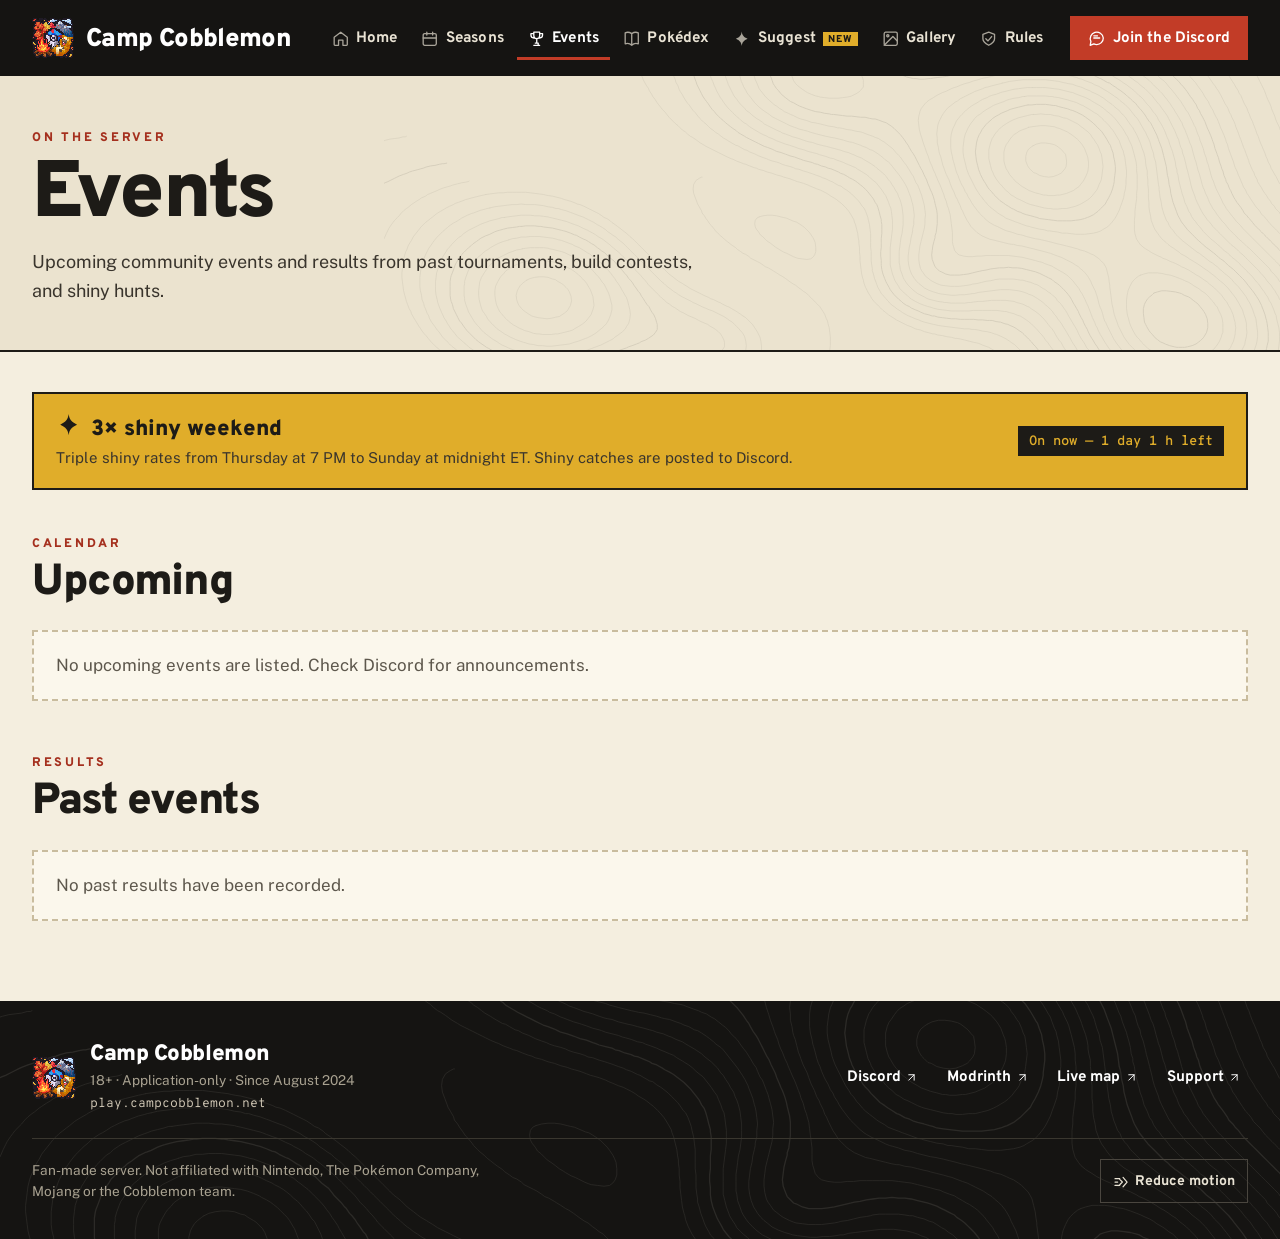
==== commit a1c04885: "Suggest a form: post Pokemon form ideas and vote on them New page where players suggest a Campian fo" ====
--- a/events.html
+++ b/events.html
@@ -18,7 +18,7 @@
   <link rel="preconnect" href="https://fonts.gstatic.com" crossorigin>
   <link href="https://fonts.googleapis.com/css2?family=Overpass:wght@600;700;800;900&family=Overpass+Mono:wght@500;600&family=Public+Sans:wght@400;500;600;700&display=swap" rel="stylesheet">
   <script>try{document.documentElement.setAttribute("data-motion",matchMedia("(prefers-reduced-motion: reduce)").matches||localStorage.getItem("camp-motion")==="reduced"?"reduced":"full")}catch(e){}</script>
-  <link rel="stylesheet" href="site.css?v=4ede66f1">
+  <link rel="stylesheet" href="site.css?v=d48bb17c">
 </head>
 <body>
 <a class="skip-link" href="#main">Skip to content</a>
@@ -32,6 +32,7 @@
       <a href="seasons.html"><svg class="icon" aria-hidden="true" focusable="false"><use href="assets/icons.svg#calendar"></use></svg>Seasons</a>
       <a href="events.html" class="active" aria-current="page"><svg class="icon" aria-hidden="true" focusable="false"><use href="assets/icons.svg#events"></use></svg>Events</a>
       <a href="pokedex.html"><svg class="icon" aria-hidden="true" focusable="false"><use href="assets/icons.svg#book"></use></svg>Pokédex</a>
+      <a href="suggest.html"><svg class="icon" aria-hidden="true" focusable="false"><use href="assets/icons.svg#sparkle"></use></svg>Suggest<span class="nav-new" data-new-until="2026-11-21">New</span></a>
       <a href="gallery.html"><svg class="icon" aria-hidden="true" focusable="false"><use href="assets/icons.svg#gallery"></use></svg>Gallery</a>
       <a href="rules.html"><svg class="icon" aria-hidden="true" focusable="false"><use href="assets/icons.svg#shield"></use></svg>Rules</a>
       <a class="btn btn-primary" data-link="discord" href="https://discord.com/invite/fWGNXbbjsd" target="_blank" rel="noopener"><svg class="icon" aria-hidden="true" focusable="false"><use href="assets/icons.svg#chat"></use></svg>Join the Discord</a>
@@ -86,7 +87,7 @@
   </div>
 </footer>
 
-<script src="content.js?v=744ba8bd"></script>
-<script src="site.js?v=68fffde1"></script>
+<script src="content.js?v=d46ced88"></script>
+<script src="site.js?v=c81a7473"></script>
 </body>
 </html>
--- a/site.css
+++ b/site.css
@@ -90,6 +90,7 @@
 .nav a:hover { background: var(--band-2); color: #fff; }
 .nav a.active { color: #fff; box-shadow: inset 0 -3px var(--red); }
 .nav a.active .icon { opacity: 1; }
+.nav-new { margin-left: 7px; padding: 3px 5px 1px; background: var(--gold); color: var(--ink); font: 800 .625rem/1 var(--head); letter-spacing: .1em; text-transform: uppercase; }
 .nav .btn { margin-left: 14px; padding: 12px 16px 10px; color: #fff; }
 .nav .btn:hover { background: var(--red-2); color: #fff; }
 .nav .btn .icon { opacity: 1; }
@@ -569,6 +570,10 @@
 }
 @media (max-width: 860px) {
   .dex-tools .search-field { flex-basis: 100%; }
+  /* One photo per row once two columns would shrink shots below ~400px wide,
+     so the caption tab never covers the subject of the photo. */
+  .grid-gallery { grid-template-columns: minmax(0, 1fr); gap: 24px; }
+  .grid-gallery a:first-child img { aspect-ratio: 16 / 9; }
 }
 @media (max-width: 820px) {
   .hero-inner { flex-direction: column; align-items: flex-start; justify-content: center; }
@@ -676,8 +681,6 @@
   .season-full { padding: 36px 0; gap: 20px; }
   .season-head { flex-direction: column; align-items: flex-start; gap: 16px; }
   .season-logo { width: 96px; height: 96px; padding: 10px; }
-  .grid-gallery { grid-template-columns: minmax(0, 1fr); gap: 24px; }
-  .grid-gallery a:first-child img { aspect-ratio: 16 / 9; }
   .grid-gallery .ph-cap { max-width: calc(100% - 24px); padding: 6px 10px 4px; }
   .grid-gallery .shot-title { font-size: .9375rem; }
   .grid-gallery .shot-meta { font-size: .72rem; }
@@ -698,3 +701,88 @@
   .brand span { font-size: 1.1rem; }
   .nav-toggle { padding-inline: 10px; }
 }
+
+/* ---------- suggest a form ---------- */
+.head-actions { display: flex; flex-wrap: wrap; gap: 10px; }
+.idea-toolbar { display: flex; flex-wrap: wrap; align-items: center; justify-content: space-between; gap: 12px 20px; }
+.load-more { align-self: center; }
+.kind-tag { border-color: transparent; color: #fff; }
+.kind-campian { background: var(--green); }
+.kind-mega { background: var(--gold); color: var(--ink); }
+.kind-evo { background: var(--water); }
+.kind-preevo { background: #6b4a99; }
+.kind-fakemon { background: var(--red); }
+.idea-tags { margin-bottom: 6px; }
+.idea .art { background: var(--paper-2); }
+.idea .art img { max-height: 186px; filter: none; }
+.idea-art.no-art { flex-direction: column; gap: 8px; color: var(--muted); font: 800 .72rem/1 var(--head); letter-spacing: .14em; text-transform: uppercase; }
+.idea-art.no-art img { max-height: 120px; opacity: .55; }
+.idea-art.no-art .icon { width: 34px; height: 34px; }
+.idea-pitch { color: var(--ink-2); font-size: .9375rem; line-height: 1.45; }
+.idea .card-actions .vote { flex: 0 0 auto; min-width: 74px; }
+.idea .card-actions .vote .icon { margin-right: .35em; }
+.idea-detail .arts { gap: 12px; }
+.idea-full { display: block; border: 1.5px solid var(--ink); background: var(--paper-2); }
+.idea-full img { display: block; width: 100%; height: auto; }
+.idea-flavor { font-style: italic; color: var(--ink-2); }
+.stats b em { margin-left: 4px; font-style: normal; font-size: .9em; }
+.stats b em.up, .stat-edit .delta.up { color: var(--green); }
+.stats b em.down, .stat-edit .delta.down { color: var(--red-2); }
+.idea-detail .stats { grid-template-columns: 40px minmax(0, 1fr) 70px; }
+
+.suggest-layout { display: grid; grid-template-columns: minmax(0, 1fr) 320px; gap: 28px; align-items: start; }
+.suggest-form { display: flex; flex-direction: column; gap: 22px; padding: 24px; background: var(--card); border: 2px solid var(--ink); box-shadow: var(--shadow); }
+.suggest-form fieldset { display: flex; flex-direction: column; gap: 10px; min-width: 0; margin: 0; padding: 0; border: 0; }
+.suggest-form legend { margin-bottom: 10px; padding: 0; font: 800 .72rem/1 var(--head); letter-spacing: .16em; text-transform: uppercase; }
+.suggest-form .search { width: 100%; }
+.suggest-form textarea.search { min-height: 0; resize: vertical; font: 1rem/1.5 var(--body); }
+.suggest-form .req, .suggest-form .opt { margin-left: 8px; color: var(--red-2); letter-spacing: .1em; }
+.suggest-form .opt { color: var(--muted); }
+.kind-choice .pill { gap: 0; }
+.kind-choice .pill.active { background: var(--ink); color: var(--paper); }
+.kind-choice .pill:has(input:focus-visible) { outline: 3px solid var(--water); outline-offset: 3px; }
+.form-grid { display: grid; grid-template-columns: repeat(2, minmax(0, 1fr)); gap: 16px 18px; }
+.form-grid .full { grid-column: 1 / -1; }
+.optional { display: flex; flex-direction: column; gap: 20px; padding-top: 18px; border-top: 2px dashed var(--line); }
+.optional-hd { display: flex; flex-wrap: wrap; align-items: baseline; gap: 4px 10px; }
+.optional-hd .lbl { margin: 0; color: var(--ink); }
+.optional .toggle { min-height: 0; }
+.stat-edit { display: grid; grid-template-columns: 40px 78px minmax(0, 1fr) 46px; align-items: center; gap: 8px 12px; margin-top: 4px; font: 600 .8rem/1 var(--mono); }
+.stat-edit label { color: var(--muted); }
+.stat-edit input.search { min-width: 0; min-height: 38px; padding: 6px 8px; font: 600 .95rem var(--mono); }
+.stat-edit .delta { text-align: right; }
+.stat-total-lbl { grid-column: 1 / 3; color: var(--muted); }
+.stat-total { grid-column: 3 / 5; font-weight: 600; }
+.art-picker { display: flex; flex-wrap: wrap; gap: 10px; }
+.art-add, .art-thumb { position: relative; width: 112px; height: 112px; border: 2px dashed var(--ink); background: var(--white); }
+.art-add { display: flex; flex-direction: column; align-items: center; justify-content: center; gap: 6px; font: 800 .72rem/1 var(--head); letter-spacing: .12em; text-transform: uppercase; cursor: pointer; }
+.art-add:hover { background: var(--paper-2); }
+.art-add .icon { width: 26px; height: 26px; margin: 0; }
+#f-art:focus-visible + .art-add, .art-picker:has(#f-art:focus-visible) .art-add { outline: 3px solid var(--water); outline-offset: 3px; }
+.art-thumb { border-style: solid; }
+.art-thumb img { width: 100%; height: 100%; object-fit: cover; }
+.art-thumb button { position: absolute; top: 4px; right: 4px; display: grid; place-items: center; width: 28px; height: 28px; padding: 0 0 2px; border: 0; background: var(--band); color: #fff; font: 400 1.2rem/1 var(--body); cursor: pointer; }
+.art-thumb button:hover { background: var(--red); }
+.model-pick { display: flex; flex-wrap: wrap; align-items: center; gap: 10px; }
+.model-pick:has(#f-model:focus-visible) #model-add { outline: 3px solid var(--water); outline-offset: 3px; }
+.model-name { font-size: .875rem; font-weight: 600; overflow-wrap: anywhere; }
+.model-tag { margin-left: 6px; background: var(--band); border-color: var(--band); color: var(--on-band); }
+.form-actions { display: flex; flex-wrap: wrap; align-items: center; gap: 12px; }
+.form-status { min-height: 1.6em; font-weight: 600; }
+.form-status.error { color: var(--red-2); }
+.form-status.ok { color: var(--green); }
+.suggest-preview { position: sticky; top: 16px; display: flex; flex-direction: column; gap: 8px; }
+.suggest-preview .lbl { margin: 0; }
+@media (max-width: 1000px) {
+  .suggest-layout { grid-template-columns: minmax(0, 1fr); }
+  .suggest-preview { position: static; max-width: 380px; }
+}
+@media (max-width: 640px) {
+  .suggest-form { padding: 18px 16px; }
+  .form-grid { grid-template-columns: minmax(0, 1fr); }
+  .stat-edit { grid-template-columns: 34px 68px minmax(0, 1fr) 40px; gap: 8px; }
+  .idea-toolbar { flex-direction: column; align-items: flex-start; }
+}
+.new-callout { display: flex; align-items: baseline; gap: 8px; font-weight: 600; }
+.new-callout .new-tag { flex: none; margin: 0; vertical-align: 0; }
+.field-guide-actions { display: flex; flex-wrap: wrap; gap: 10px; }
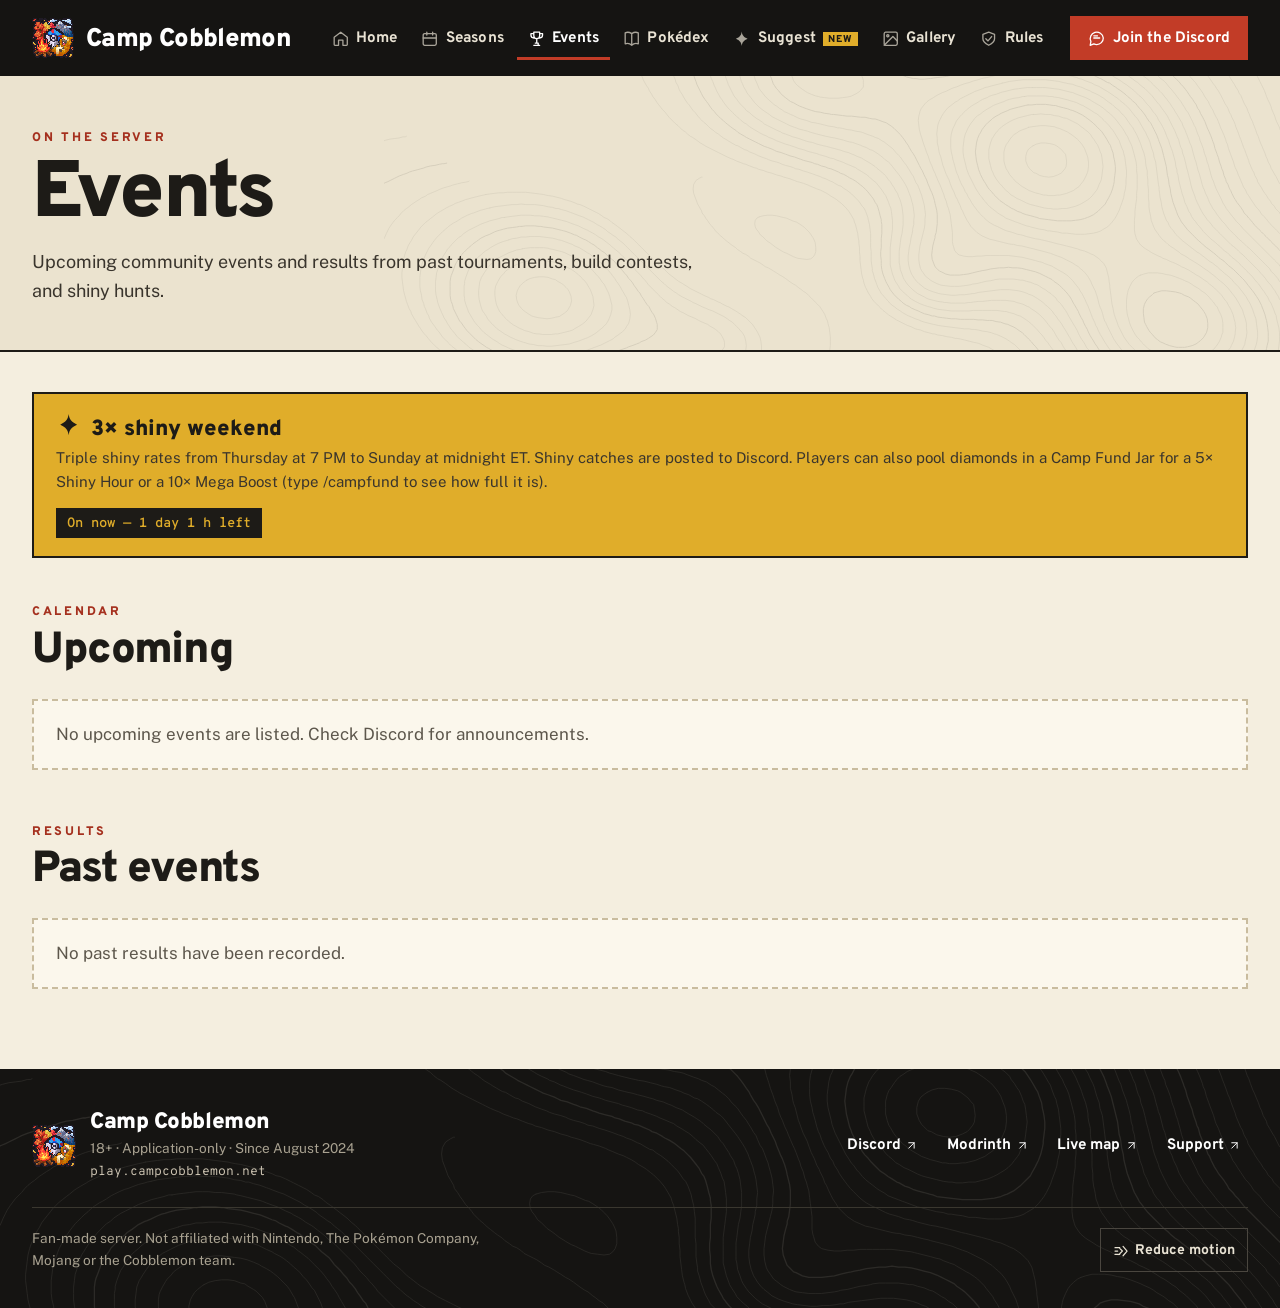
==== commit aa673b98: "Pokedex rarity marks; update site for modpack 2.5.1 Rarity now uses a Trading Card Game mark per Cob" ====
--- a/events.html
+++ b/events.html
@@ -18,7 +18,7 @@
   <link rel="preconnect" href="https://fonts.gstatic.com" crossorigin>
   <link href="https://fonts.googleapis.com/css2?family=Overpass:wght@600;700;800;900&family=Overpass+Mono:wght@500;600&family=Public+Sans:wght@400;500;600;700&display=swap" rel="stylesheet">
   <script>try{document.documentElement.setAttribute("data-motion",matchMedia("(prefers-reduced-motion: reduce)").matches||localStorage.getItem("camp-motion")==="reduced"?"reduced":"full")}catch(e){}</script>
-  <link rel="stylesheet" href="site.css?v=d48bb17c">
+  <link rel="stylesheet" href="site.css?v=ba1707b2">
 </head>
 <body>
 <a class="skip-link" href="#main">Skip to content</a>
@@ -53,7 +53,7 @@
   <div class="wrap page-body">
 
     <div class="strip" id="shiny-strip">
-      <div class="strip-main"><span class="strip-title"><svg class="icon" aria-hidden="true" focusable="false"><use href="assets/icons.svg#sparkle"></use></svg>3× shiny weekend</span><span class="strip-sub">Triple shiny rates from Thursday at 7 PM to Sunday at midnight ET. Shiny catches are posted to Discord.</span></div>
+      <div class="strip-main"><span class="strip-title"><svg class="icon" aria-hidden="true" focusable="false"><use href="assets/icons.svg#sparkle"></use></svg>3× shiny weekend</span><span class="strip-sub">Triple shiny rates from Thursday at 7 PM to Sunday at midnight ET. Shiny catches are posted to Discord. Players can also pool diamonds in a Camp Fund Jar for a 5× Shiny Hour or a 10× Mega Boost (type /campfund to see how full it is).</span></div>
       <span class="tag" id="shiny-status">Checking…</span>
     </div>
 
@@ -87,7 +87,7 @@
   </div>
 </footer>
 
-<script src="content.js?v=d46ced88"></script>
-<script src="site.js?v=c81a7473"></script>
+<script src="content.js?v=fe175d44"></script>
+<script src="site.js?v=dffadf98"></script>
 </body>
 </html>
--- a/site.css
+++ b/site.css
@@ -421,10 +421,8 @@
 .sub { margin-top: 4px; font: 600 .78rem/1.35 var(--mono); color: var(--muted); }
 .types { display: flex; flex-wrap: wrap; align-items: center; gap: 5px; }
 .type { display: inline-block; padding: 5px 7px 3px; border-radius: 2px; font: 800 .75rem/1 var(--head); letter-spacing: .08em; text-transform: uppercase; }
-.rarity { display: inline-flex; align-items: center; gap: 7px; margin-left: auto; padding: 4px 7px 2px; border: 1.5px solid var(--ink); background: var(--white); font: 800 .6875rem/1 var(--head); letter-spacing: .12em; text-transform: uppercase; white-space: nowrap; }
-.rarity .pips { display: inline-flex; gap: 2px; margin-top: -2px; }
-.rarity .pips i { width: 4px; height: 10px; background: var(--line); }
-.rarity .pips i.on { background: var(--rar); box-shadow: inset 0 0 0 1px rgba(0, 0, 0, .2); }
+.rarity { display: inline-flex; align-items: center; gap: 6px; margin-left: auto; font: 800 .6875rem/1 var(--head); letter-spacing: .12em; text-transform: uppercase; color: var(--ink-2); white-space: nowrap; }
+.rarity .mark { font-size: .95rem; letter-spacing: 0; color: var(--ink); }
 .where { display: flex; flex-wrap: wrap; align-items: center; gap: 4px; }
 .biome { display: inline-block; padding: 4px 7px 3px; background: var(--white); border: 1.5px solid var(--line); color: var(--ink-2); font: 600 .8rem/1.2 var(--body); }
 .how, .mon .ability { color: var(--ink-2); font-size: .9rem; }
